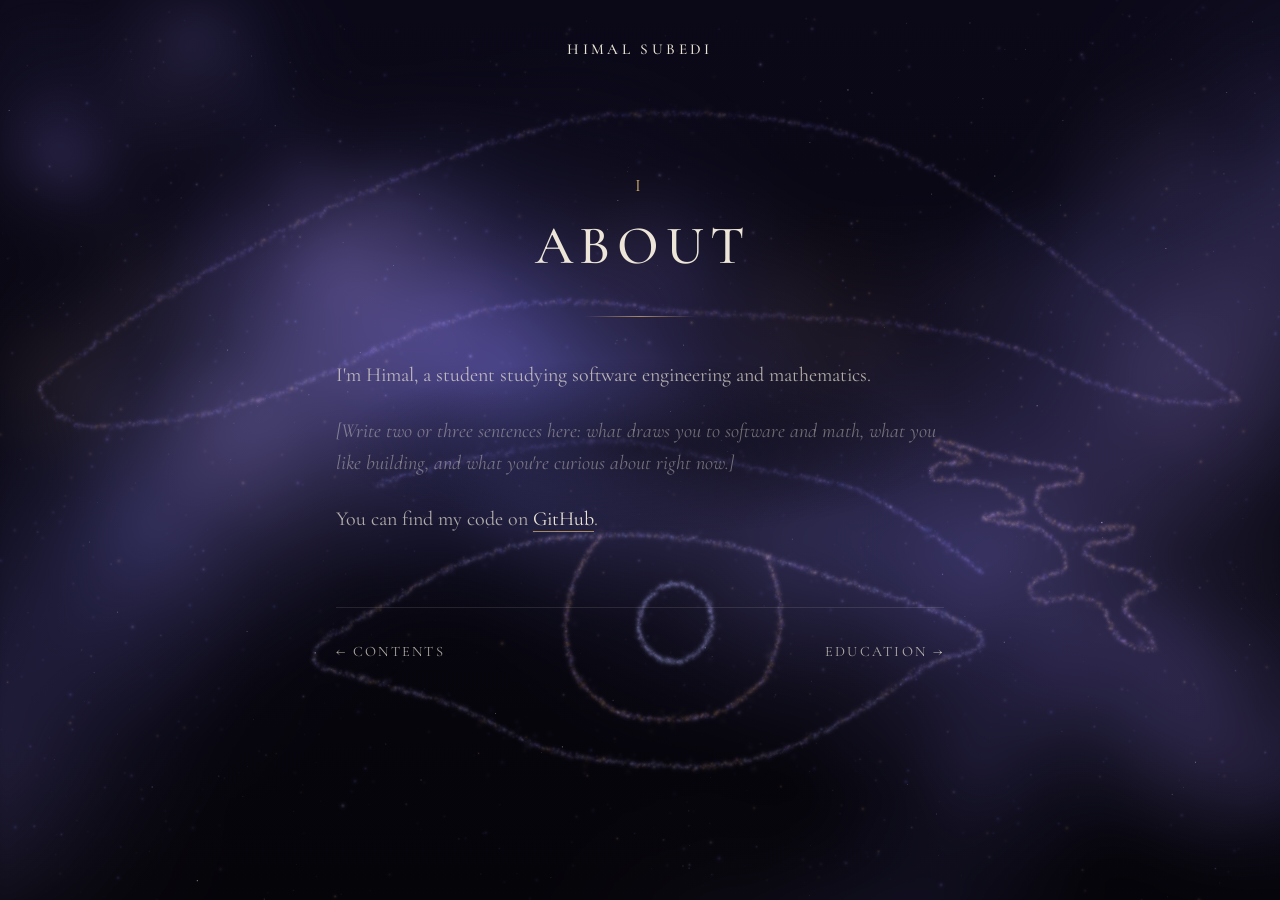
==== about.html @ 895462ec "Add celestial eye landing page A minimal, book-like personal site. On load, drifting space dust gath" ====
<!DOCTYPE html>
<html lang="en">
<head>
  <meta charset="utf-8">
  <meta name="viewport" content="width=device-width, initial-scale=1">
  <title>About · Himal Subedi</title>
  <meta name="description" content="About Himal Subedi.">
  <meta name="theme-color" content="#07060d">
  <link rel="icon" href="assets/favicon.svg" type="image/svg+xml">
  <link rel="preconnect" href="https://fonts.googleapis.com">
  <link rel="preconnect" href="https://fonts.gstatic.com" crossorigin>
  <link rel="stylesheet" href="https://fonts.googleapis.com/css2?family=Cormorant+Garamond:ital,wght@0,400;0,500;0,600;1,400;1,500&display=swap">
  <link rel="stylesheet" href="css/style.css">
</head>
<body class="page" data-eye="rest">
  <canvas id="sky" aria-hidden="true"></canvas>

  <header class="page-header">
    <a class="home-link" href="./">Himal Subedi</a>
  </header>

  <main class="page-main">
    <p class="chapter" aria-hidden="true">I</p>
    <h1 class="page-title">About</h1>
    <span class="ornament" aria-hidden="true"></span>

    <div class="prose">
      <p>
        I'm Himal, a student studying software engineering and mathematics.
      </p>
      <p class="placeholder">
        [Write two or three sentences here: what draws you to software and
        math, what you like building, and what you're curious about right now.]
      </p>
      <p>
        You can find my code on
        <a href="https://github.com/himalSubedi0602">GitHub</a>.
      </p>
    </div>
  </main>

  <footer class="page-footer">
    <a href="./">← Contents</a>
    <a href="education.html">Education →</a>
  </footer>

  <script src="js/eye-paths.js"></script>
  <script src="js/eye.js"></script>
</body>
</html>
---- css/style.css ----
/* ==========================================================================
   Himal Subedi — styles
   A minimal, book-like layout floating over the celestial eye (js/eye.js).
   ========================================================================== */

:root {
  --bg: #07060d;
  --ink: #ece5d8;            /* warm cream, main text */
  --ink-soft: rgba(236, 229, 216, 0.72);
  --ink-faint: rgba(236, 229, 216, 0.42);
  --gold: #d6ad6e;           /* accents */
  --gold-soft: rgba(214, 173, 110, 0.75);
  --serif: 'Cormorant Garamond', 'Cormorant', Garamond, 'Times New Roman', serif;
}

*,
*::before,
*::after {
  box-sizing: border-box;
}

html {
  background: var(--bg);
  color: var(--ink);
  font-family: var(--serif);
  font-size: 100%;
  -webkit-font-smoothing: antialiased;
  text-rendering: optimizeLegibility;
}

body {
  margin: 0;
  min-height: 100vh;
  min-height: 100svh;
  font-size: 1.25rem;
  line-height: 1.6;
}

/* The animated sky sits behind everything */
#sky {
  position: fixed;
  inset: 0;
  z-index: -1;
  display: block;
  width: 100%;
  height: 100%;
  pointer-events: none;
}

a {
  color: inherit;
  text-decoration: none;
  transition: color 0.25s ease;
}

a:hover,
a:focus-visible {
  color: var(--gold);
}

:focus-visible {
  outline: 1px solid var(--gold);
  outline-offset: 4px;
  border-radius: 2px;
}

.visually-hidden {
  position: absolute;
  width: 1px;
  height: 1px;
  overflow: hidden;
  clip: rect(0 0 0 0);
  white-space: nowrap;
}

/* --------------------------------------------------------------------------
   Landing page
   -------------------------------------------------------------------------- */

.home-main {
  min-height: 100vh;
  min-height: 100svh;
  display: flex;
  flex-direction: column;
  justify-content: flex-end;
  align-items: center;
  padding: 0 1.5rem clamp(2.5rem, 8vh, 5rem);
}

.title-block {
  position: relative;
  width: min(27rem, 100%);
  text-align: center;
}

/* A soft dark pool behind the text, so it always reads over the sky */
.title-block::before {
  content: '';
  position: absolute;
  inset: -3rem -5rem;
  z-index: -1;
  background: radial-gradient(closest-side, rgba(5, 4, 9, 0.72), rgba(5, 4, 9, 0));
  pointer-events: none;
}

.name {
  margin: 0;
  font-weight: 500;
  font-size: clamp(2.9rem, 7.5vw, 4.6rem);
  line-height: 1.02;
  letter-spacing: 0.14em;
  text-transform: uppercase;
  /* letter-spacing adds space after the last letter too; balance it */
  padding-left: 0.14em;
}

.tagline {
  margin: 0.9rem 0 2.2rem;
  color: var(--gold);
  font-style: italic;
  font-size: clamp(1.05rem, 2.6vw, 1.3rem);
  letter-spacing: 0.02em;
}

.tagline .sep {
  margin: 0 0.35em;
  color: var(--gold-soft);
  font-style: normal;
  opacity: 0.6;
}

/* Table of contents, like the first page of a book */
.toc {
  list-style: none;
  margin: 0 auto;
  padding: 0;
  text-align: left;
}

.toc a {
  display: flex;
  align-items: baseline;
  gap: 0.75rem;
  padding: 0.32rem 0;
  font-size: 1.05rem;
  font-weight: 500;
  letter-spacing: 0.16em;
  text-transform: uppercase;
}

.toc .leader {
  flex: 1;
  height: 2px;
  align-self: center;
  margin-top: 0.35em;
  background-image: radial-gradient(circle, var(--ink-faint) 0.8px, transparent 1.1px);
  background-size: 8px 2px;
  background-repeat: repeat-x;
  background-position: left center;
}

.toc .num {
  min-width: 2ch;
  text-align: right;
  letter-spacing: 0.08em;
}

.toc a:hover .leader,
.toc a:focus-visible .leader {
  background-image: radial-gradient(circle, var(--gold-soft) 0.8px, transparent 1.1px);
}

/* The little star: replays the eye animation */
.star {
  display: block;
  margin: 2.4rem auto 0;
  padding: 0.4rem;
  border: 0;
  background: none;
  color: var(--gold);
  cursor: pointer;
  opacity: 0.85;
  transition: transform 0.6s ease, opacity 0.25s ease;
}

.star:hover,
.star:focus-visible {
  opacity: 1;
  transform: rotate(45deg);
}

.star svg {
  display: block;
  width: 1.5rem;
  height: 1.5rem;
}

/* Text fades in once the eye has mostly formed (js adds .is-ready).
   Without JavaScript, everything is simply visible. */
.js .home .title-block {
  opacity: 0;
  transform: translateY(0.6rem);
  transition: opacity 1.6s ease, transform 1.6s ease;
}

.js .home.is-ready .title-block {
  opacity: 1;
  transform: none;
}

/* --------------------------------------------------------------------------
   Inner pages (About, Education, Experience, Projects)
   -------------------------------------------------------------------------- */

.page-header {
  padding: 2rem 1.5rem 0;
  text-align: center;
}

.home-link {
  font-size: 0.95rem;
  font-weight: 500;
  letter-spacing: 0.22em;
  text-transform: uppercase;
}

.page-main {
  width: min(38rem, 100% - 3rem);
  margin: 0 auto;
  padding: clamp(3rem, 12vh, 7rem) 0 3rem;
}

.chapter {
  margin: 0;
  color: var(--gold);
  text-align: center;
  font-size: 1.1rem;
  letter-spacing: 0.2em;
}

.page-title {
  margin: 0.2rem 0 0;
  text-align: center;
  font-weight: 500;
  font-size: clamp(2.4rem, 6vw, 3.4rem);
  letter-spacing: 0.12em;
  text-transform: uppercase;
  padding-left: 0.12em;
}

.ornament {
  display: block;
  width: 7rem;
  height: 1px;
  margin: 1.6rem auto 2.6rem;
  background: linear-gradient(90deg, transparent, var(--gold-soft), transparent);
}

.prose {
  color: var(--ink-soft);
  background: radial-gradient(closest-side, rgba(5, 4, 9, 0.55), rgba(5, 4, 9, 0));
}

.prose p {
  margin: 0 0 1.2em;
}

.prose a {
  color: var(--ink);
  border-bottom: 1px solid var(--gold-soft);
}

.prose a:hover,
.prose a:focus-visible {
  color: var(--gold);
}

.placeholder {
  color: var(--ink-faint);
  font-style: italic;
}

/* Entries: used for education, experience and projects */
.entries {
  list-style: none;
  margin: 0;
  padding: 0;
}

.entry {
  margin: 0 0 2.2rem;
}

.entry-head {
  display: flex;
  flex-wrap: wrap;
  align-items: baseline;
  justify-content: space-between;
  gap: 0 1rem;
}

.entry-title {
  margin: 0;
  color: var(--ink);
  font-size: 1.35rem;
  font-weight: 500;
  line-height: 1.3;
}

.entry-meta {
  color: var(--gold);
  font-size: 1rem;
  font-style: italic;
}

.entry p {
  margin: 0.35rem 0 0;
}

.entry-tags {
  margin-top: 0.4rem;
  color: var(--ink-faint);
  font-size: 0.85rem;
  letter-spacing: 0.14em;
  text-transform: uppercase;
}

.page-footer {
  display: flex;
  justify-content: space-between;
  gap: 1rem;
  width: min(38rem, 100% - 3rem);
  margin: 0 auto;
  padding: 2rem 0 3rem;
  border-top: 1px solid rgba(236, 229, 216, 0.12);
  font-size: 0.9rem;
  letter-spacing: 0.16em;
  text-transform: uppercase;
}

.page-footer a {
  color: var(--ink-soft);
}

.page-footer a:hover,
.page-footer a:focus-visible {
  color: var(--gold);
}

@media (prefers-reduced-motion: reduce) {
  *,
  *::before,
  *::after {
    transition: none !important;
  }
}
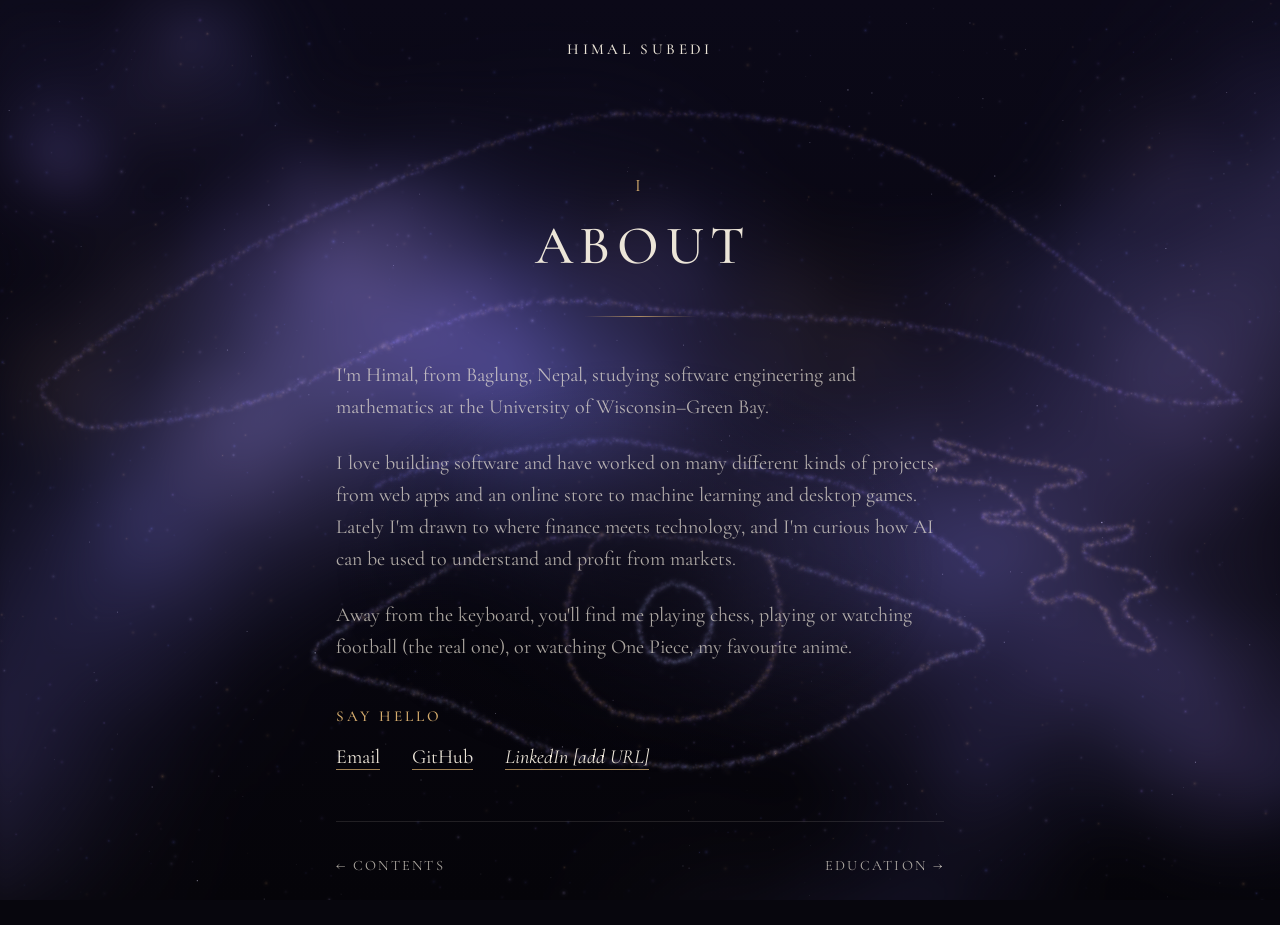
==== commit fa921979: "Fill in About, Education and Projects content - About: background (Baglung, Nepal; UWGB), interests " ====
--- a/about.html
+++ b/about.html
@@ -26,16 +26,28 @@
 
     <div class="prose">
       <p>
-        I'm Himal, a student studying software engineering and mathematics.
-      </p>
-      <p class="placeholder">
-        [Write two or three sentences here: what draws you to software and
-        math, what you like building, and what you're curious about right now.]
+        I'm Himal, from Baglung, Nepal, studying software engineering and
+        mathematics at the University of Wisconsin–Green Bay.
       </p>
       <p>
-        You can find my code on
-        <a href="https://github.com/himalSubedi0602">GitHub</a>.
+        I love building software and have worked on many different kinds of
+        projects, from web apps and an online store to machine learning and
+        desktop games. Lately I'm drawn to where finance meets technology,
+        and I'm curious how AI can be used to understand and profit from
+        markets.
       </p>
+      <p>
+        Away from the keyboard, you'll find me playing chess, playing or
+        watching football (the real one), or watching One Piece, my
+        favourite anime.
+      </p>
+
+      <h2 class="section-label">Say hello</h2>
+      <ul class="contact">
+        <li><a href="mailto:himalsubedi0602@gmail.com">Email</a></li>
+        <li><a href="https://github.com/himalSubedi0602">GitHub</a></li>
+        <li><a href="#" class="placeholder">LinkedIn [add URL]</a></li>
+      </ul>
     </div>
   </main>
 
--- a/css/style.css
+++ b/css/style.css
@@ -275,6 +275,24 @@
   color: var(--gold);
 }
 
+.section-label {
+  margin: 2.6rem 0 0.8rem;
+  color: var(--gold);
+  font-size: 0.95rem;
+  font-weight: 500;
+  letter-spacing: 0.2em;
+  text-transform: uppercase;
+}
+
+.contact {
+  display: flex;
+  flex-wrap: wrap;
+  gap: 0.4rem 2rem;
+  margin: 0;
+  padding: 0;
+  list-style: none;
+}
+
 .placeholder {
   color: var(--ink-faint);
   font-style: italic;
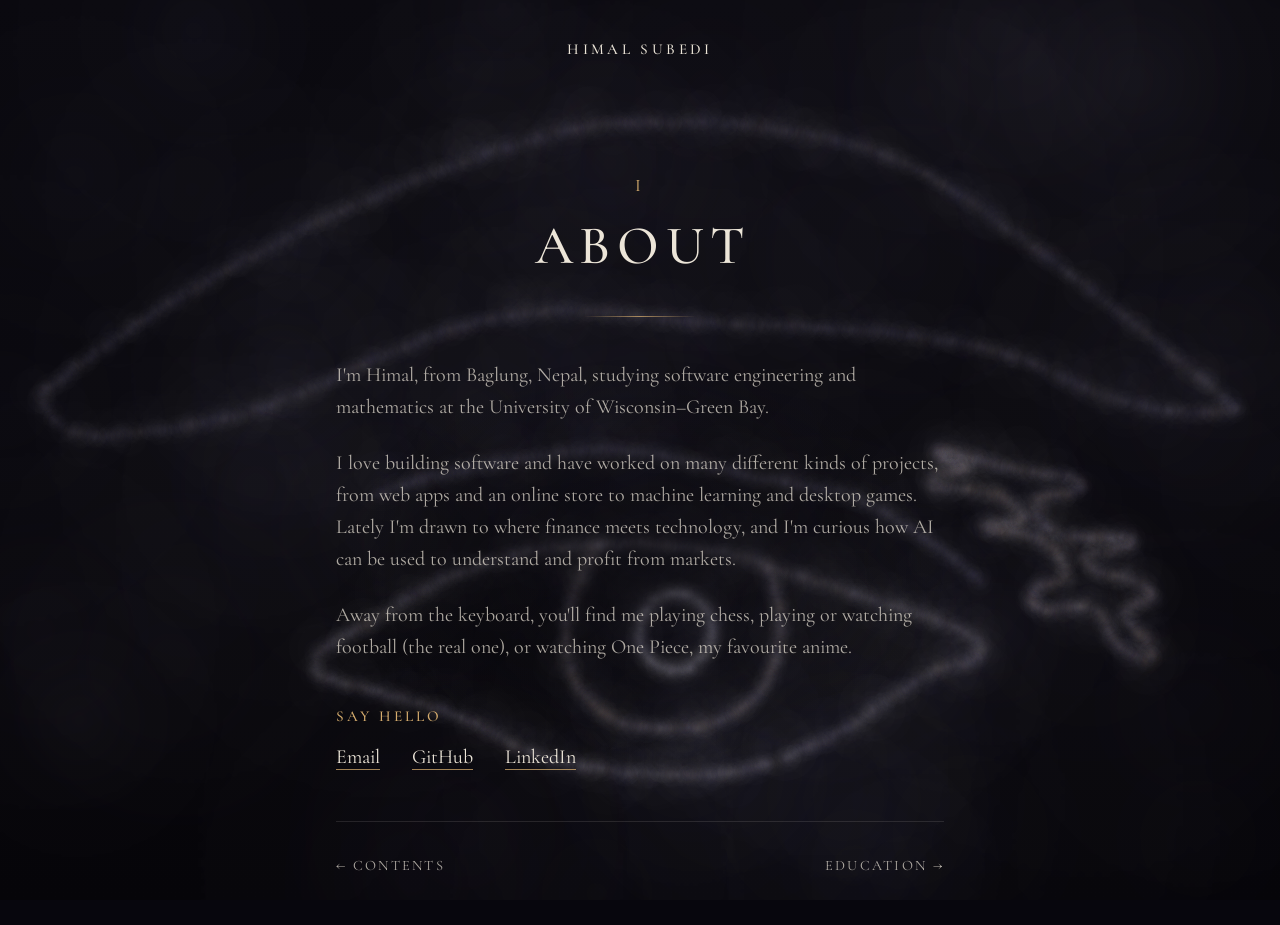
==== commit a6b592b3: "Add LinkedIn link to About contact section Co-Authored-By: Claude Opus 5.5 <noreply@anthropic.com>" ====
--- a/about.html
+++ b/about.html
@@ -46,7 +46,7 @@
       <ul class="contact">
         <li><a href="mailto:himalsubedi0602@gmail.com">Email</a></li>
         <li><a href="https://github.com/himalSubedi0602">GitHub</a></li>
-        <li><a href="#" class="placeholder">LinkedIn [add URL]</a></li>
+        <li><a href="https://www.linkedin.com/in/himal-subedi/">LinkedIn</a></li>
       </ul>
     </div>
   </main>
--- a/css/style.css
+++ b/css/style.css
@@ -331,6 +331,13 @@
   font-style: italic;
 }
 
+.entry-org {
+  color: var(--ink);
+  font-size: 1.05rem;
+  font-style: italic;
+  opacity: 0.85;
+}
+
 .entry p {
   margin: 0.35rem 0 0;
 }
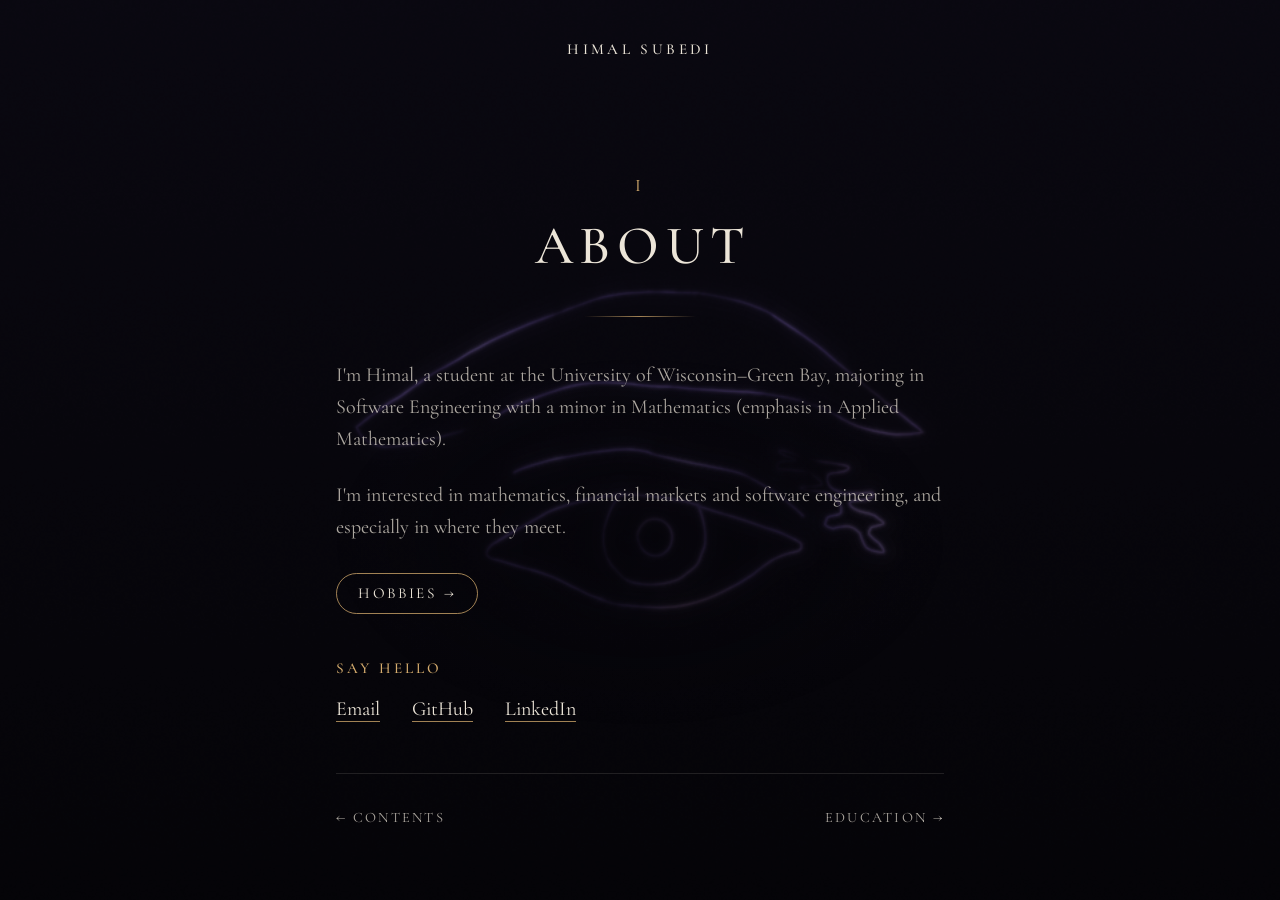
==== commit da994795: "Simplify About page and add a Hobbies page Co-Authored-By: Claude Opus 5.5 <noreply@anthropic.com>" ====
--- a/about.html
+++ b/about.html
@@ -26,20 +26,17 @@
 
     <div class="prose">
       <p>
-        I'm Himal, from Baglung, Nepal, studying software engineering and
-        mathematics at the University of Wisconsin–Green Bay.
+        I'm Himal, a student at the University of Wisconsin–Green Bay,
+        majoring in Software Engineering with a minor in Mathematics
+        (emphasis in Applied Mathematics).
       </p>
       <p>
-        I love building software and have worked on many different kinds of
-        projects, from web apps and an online store to machine learning and
-        desktop games. Lately I'm drawn to where finance meets technology,
-        and I'm curious how AI can be used to understand and profit from
-        markets.
+        I'm interested in mathematics, financial markets and software
+        engineering, and especially in where they meet.
       </p>
+
       <p>
-        Away from the keyboard, you'll find me playing chess, playing or
-        watching football (the real one), or watching One Piece, my
-        favourite anime.
+        <a class="button" href="hobbies.html">Hobbies <span aria-hidden="true">→</span></a>
       </p>
 
       <h2 class="section-label">Say hello</h2>
--- a/css/style.css
+++ b/css/style.css
@@ -293,6 +293,26 @@
   list-style: none;
 }
 
+/* Outlined button, e.g. "Hobbies →" on the About page */
+.prose a.button {
+  display: inline-block;
+  margin-top: 0.4rem;
+  padding: 0.45rem 1.3rem 0.5rem;
+  border: 1px solid var(--gold-soft);
+  border-radius: 2rem;
+  color: var(--ink);
+  font-size: 0.95rem;
+  letter-spacing: 0.18em;
+  text-transform: uppercase;
+  transition: color 0.25s ease, background-color 0.25s ease;
+}
+
+.prose a.button:hover,
+.prose a.button:focus-visible {
+  color: var(--bg);
+  background-color: var(--gold);
+}
+
 .placeholder {
   color: var(--ink-faint);
   font-style: italic;
@@ -329,6 +349,14 @@
   color: var(--gold);
   font-size: 1rem;
   font-style: italic;
+}
+
+.entries-compact .entry {
+  margin-bottom: 0.9rem;
+}
+
+.entries-compact .entry-title {
+  font-size: 1.15rem;
 }
 
 .entry-org {
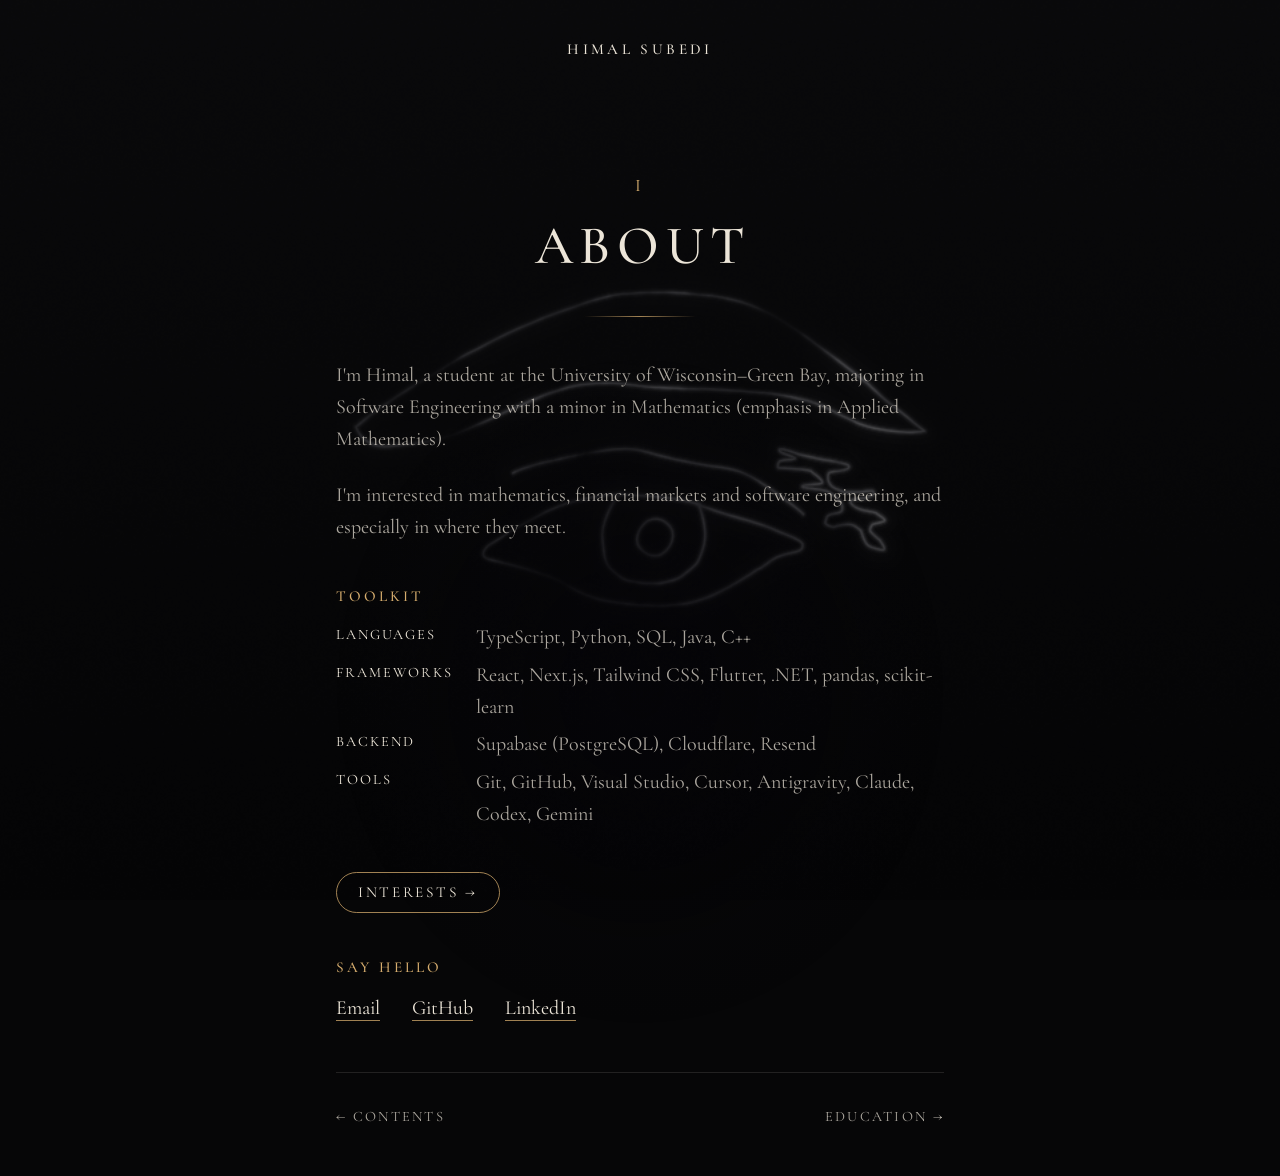
==== commit 01881e96: "Rename Hobbies to Interests, add Toolkit, and rework smoke intro - Rename the Hobbies page to Intere" ====
--- a/about.html
+++ b/about.html
@@ -5,7 +5,7 @@
   <meta name="viewport" content="width=device-width, initial-scale=1">
   <title>About · Himal Subedi</title>
   <meta name="description" content="About Himal Subedi.">
-  <meta name="theme-color" content="#07060d">
+  <meta name="theme-color" content="#060607">
   <link rel="icon" href="assets/favicon.svg" type="image/svg+xml">
   <link rel="preconnect" href="https://fonts.googleapis.com">
   <link rel="preconnect" href="https://fonts.gstatic.com" crossorigin>
@@ -35,8 +35,20 @@
         engineering, and especially in where they meet.
       </p>
 
-      <p>
-        <a class="button" href="hobbies.html">Hobbies <span aria-hidden="true">→</span></a>
+      <h2 class="section-label">Toolkit</h2>
+      <dl class="toolkit">
+        <dt>Languages</dt>
+        <dd>TypeScript, Python, SQL, Java, C++</dd>
+        <dt>Frameworks</dt>
+        <dd>React, Next.js, Tailwind CSS, Flutter, .NET, pandas, scikit-learn</dd>
+        <dt>Backend</dt>
+        <dd>Supabase (PostgreSQL), Cloudflare, Resend</dd>
+        <dt>Tools</dt>
+        <dd>Git, GitHub, Visual Studio, Cursor, Antigravity, Claude, Codex, Gemini</dd>
+      </dl>
+
+      <p class="toolkit-next">
+        <a class="button" href="interests.html">Interests <span aria-hidden="true">→</span></a>
       </p>
 
       <h2 class="section-label">Say hello</h2>
--- a/css/style.css
+++ b/css/style.css
@@ -4,7 +4,7 @@
    ========================================================================== */
 
 :root {
-  --bg: #07060d;
+  --bg: #060607;
   --ink: #ece5d8;            /* warm cream, main text */
   --ink-soft: rgba(236, 229, 216, 0.72);
   --ink-faint: rgba(236, 229, 216, 0.42);
@@ -284,6 +284,10 @@
   text-transform: uppercase;
 }
 
+.section-label-first {
+  margin-top: 0;
+}
+
 .contact {
   display: flex;
   flex-wrap: wrap;
@@ -293,7 +297,7 @@
   list-style: none;
 }
 
-/* Outlined button, e.g. "Hobbies →" on the About page */
+/* Outlined button, e.g. "Interests →" on the About page */
 .prose a.button {
   display: inline-block;
   margin-top: 0.4rem;
@@ -407,3 +411,111 @@
     transition: none !important;
   }
 }
+
+/* --------------------------------------------------------------------------
+   Picture grid (Interests page)
+   -------------------------------------------------------------------------- */
+
+.gallery {
+  display: grid;
+  grid-template-columns: repeat(auto-fill, minmax(min(9rem, 42%), 1fr));
+  gap: 1.6rem 1.2rem;
+  margin-bottom: 0.5rem;
+}
+
+.gallery-item {
+  margin: 0;
+}
+
+.gallery-item img {
+  display: block;
+  width: 100%;
+  height: auto;
+  aspect-ratio: 4 / 3;
+  object-fit: cover;
+  border: 1px solid rgba(236, 229, 216, 0.1);
+  border-radius: 6px;
+  /* Calm the photos down slightly so they sit in the dark page */
+  filter: saturate(0.85) brightness(0.88);
+  transition: filter 0.4s ease;
+}
+
+.gallery-item:hover img {
+  filter: none;
+}
+
+/* Logos sit on a faint panel, fully visible */
+.gallery-logo img {
+  object-fit: contain;
+  padding: 1.1rem;
+  background: rgba(236, 229, 216, 0.035);
+  filter: brightness(0.92);
+}
+
+.gallery-item figcaption {
+  margin-top: 0.55rem;
+  line-height: 1.3;
+}
+
+.gallery-title {
+  display: block;
+  color: var(--ink);
+  font-size: 1.05rem;
+  font-weight: 500;
+}
+
+.gallery-note {
+  display: block;
+  color: var(--gold);
+  font-size: 0.9rem;
+  font-style: italic;
+}
+
+.credits {
+  margin-top: 2.6rem;
+  color: var(--ink-faint);
+  font-size: 0.8rem;
+  line-height: 1.6;
+}
+
+.prose .credits a {
+  color: var(--ink-faint);
+  border-bottom-color: rgba(236, 229, 216, 0.2);
+}
+
+/* --------------------------------------------------------------------------
+   Toolkit (skills on the About page)
+   -------------------------------------------------------------------------- */
+
+.toolkit {
+  display: grid;
+  grid-template-columns: max-content 1fr;
+  gap: 0.35rem 1.4rem;
+  margin: 0;
+}
+
+.toolkit dt {
+  color: var(--ink);
+  font-size: 0.9rem;
+  letter-spacing: 0.14em;
+  text-transform: uppercase;
+  line-height: 1.9;
+}
+
+.toolkit dd {
+  margin: 0;
+}
+
+.prose .toolkit-next {
+  margin-top: 2.2rem;
+}
+
+@media (max-width: 30rem) {
+  .toolkit {
+    grid-template-columns: 1fr;
+    gap: 0;
+  }
+  .toolkit dd {
+    margin-bottom: 0.7rem;
+  }
+}
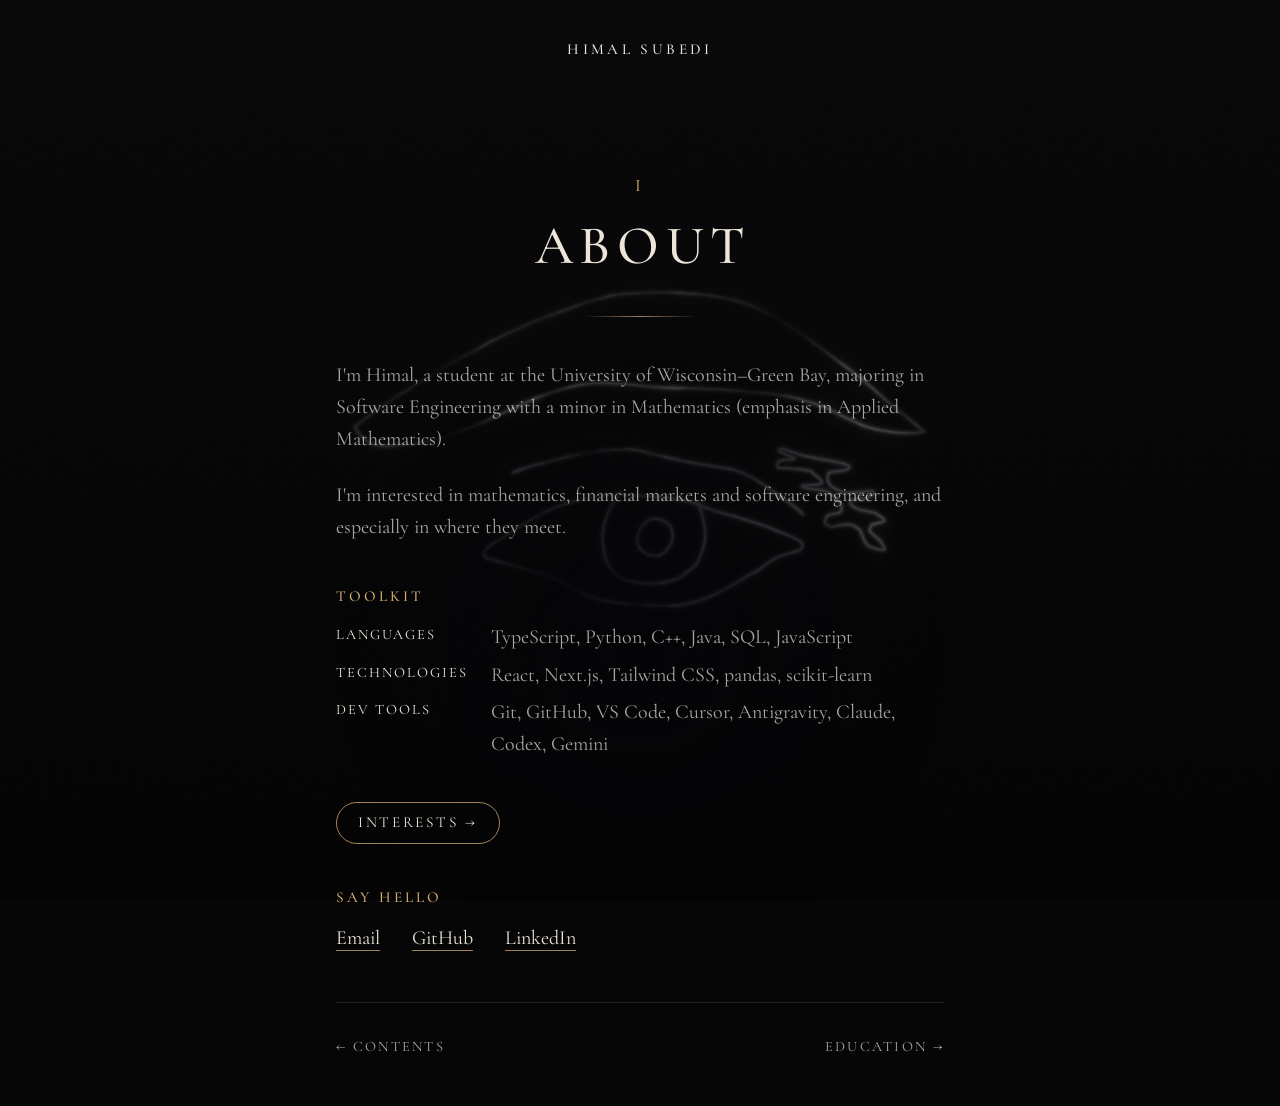
==== commit eb98297b: "Update Toolkit lists on About page Co-Authored-By: Claude Opus 5.5 <noreply@anthropic.com>" ====
--- a/about.html
+++ b/about.html
@@ -38,13 +38,11 @@
       <h2 class="section-label">Toolkit</h2>
       <dl class="toolkit">
         <dt>Languages</dt>
-        <dd>TypeScript, Python, SQL, Java, C++</dd>
-        <dt>Frameworks</dt>
-        <dd>React, Next.js, Tailwind CSS, Flutter, .NET, pandas, scikit-learn</dd>
-        <dt>Backend</dt>
-        <dd>Supabase (PostgreSQL), Cloudflare, Resend</dd>
-        <dt>Tools</dt>
-        <dd>Git, GitHub, Visual Studio, Cursor, Antigravity, Claude, Codex, Gemini</dd>
+        <dd>TypeScript, Python, C++, Java, SQL, JavaScript</dd>
+        <dt>Technologies</dt>
+        <dd>React, Next.js, Tailwind CSS, pandas, scikit-learn</dd>
+        <dt>Dev tools</dt>
+        <dd>Git, GitHub, VS Code, Cursor, Antigravity, Claude, Codex, Gemini</dd>
       </dl>
 
       <p class="toolkit-next">
